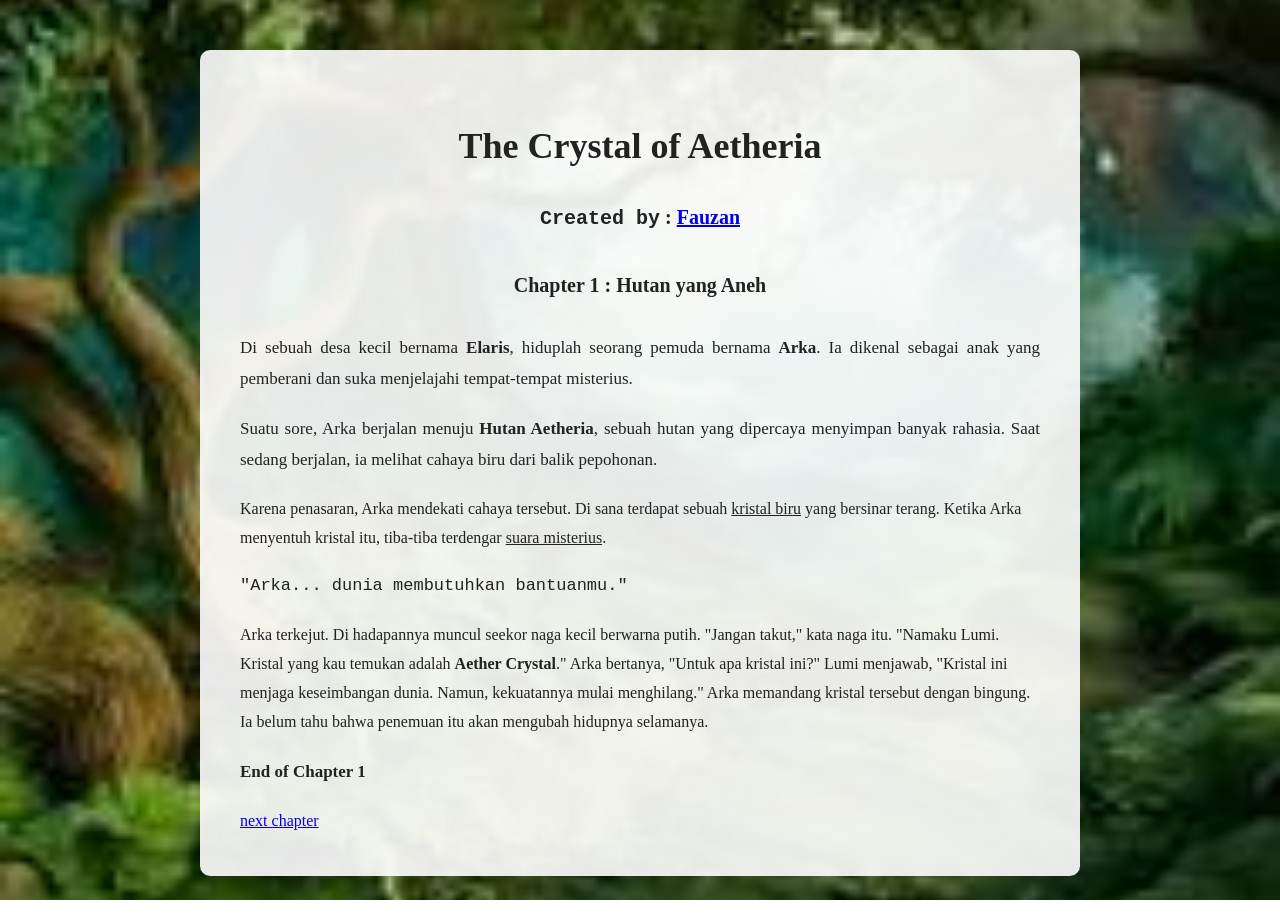
==== index.html @ 94af2418 "first commit" ====
<!DOCTYPE html>
<html lang="id">
    <head>
        <meta charset="UTF-8">
        <meta name="viewport" content="width=device-width, initial-scale=1.0">
        <title><novel-fauzan></title>
        <link rel="stylesheet" href="style.css">
    </head>
    <body>
        <div class="content">
        <h1>The Crystal of Aetheria</h1>
        <h3><code>Created by</code> : <a href="https://github.com/zannazima13-hub">Fauzan</a></h3>
        <h3>Chapter 1 : Hutan yang Aneh</h3>
        <p>Di sebuah desa kecil bernama <b>Elaris</b>, hiduplah seorang pemuda bernama <b>Arka</b>. Ia dikenal sebagai anak yang pemberani dan suka menjelajahi tempat-tempat misterius.
<p>Suatu sore, Arka berjalan menuju <b>Hutan Aetheria</b>, sebuah hutan yang dipercaya menyimpan banyak rahasia. Saat sedang berjalan, ia melihat cahaya biru dari balik pepohonan.</p>
Karena penasaran, Arka mendekati cahaya tersebut. Di sana terdapat sebuah <u>kristal biru</u> yang bersinar terang.
Ketika Arka menyentuh kristal itu, tiba-tiba terdengar <u>suara misterius</u>.
<p><code>"Arka... dunia membutuhkan bantuanmu."</code></p>
Arka terkejut. Di hadapannya muncul seekor naga kecil berwarna putih.
"Jangan takut," kata naga itu. "Namaku Lumi. Kristal yang kau temukan adalah <b>Aether Crystal</b>."
Arka bertanya, "Untuk apa kristal ini?"
Lumi menjawab, "Kristal ini menjaga keseimbangan dunia. Namun, kekuatannya mulai menghilang."
Arka memandang kristal tersebut dengan bingung. Ia belum tahu bahwa penemuan itu akan mengubah hidupnya selamanya.</p>

<p><strong> End of Chapter 1</strong></p>
<a href="chapter 2.html">next chapter</a>
        </div>
    </body>
</html>
---- style.css ----
h1 {
    text-align: center;
}

h3 {
    text-align: center;
}

p {
    text-align: justify;
}

body {
    background-image: url("hutan fantasy.jpeg");
    background-size: cover;
    background-position: center;
    background-attachment: fixed; margin: 0;
    font-family: georgia, "times new roman", times, serif;
    color: #222;

.content {
    max-width: 800px;
    margin: 50px auto;
    padding: 40px;
    background-color: rgba(255, 255, 255, 0.90);
    border-radius: 10px;
    line-height: 1.8;
}

h1 {
    text-align: center;
    font-size: 36px;
    margin-bottom: 10px;
}

h3 {
    text-align: center;
    font-size: 20px;
    margin-bottom: 30px;
}

p {
    text-align: justify;
    font-size: 17px;
    line-height: 1.8;
    margin-bottom: 20px;
}
<body>

    <div class="content"
}
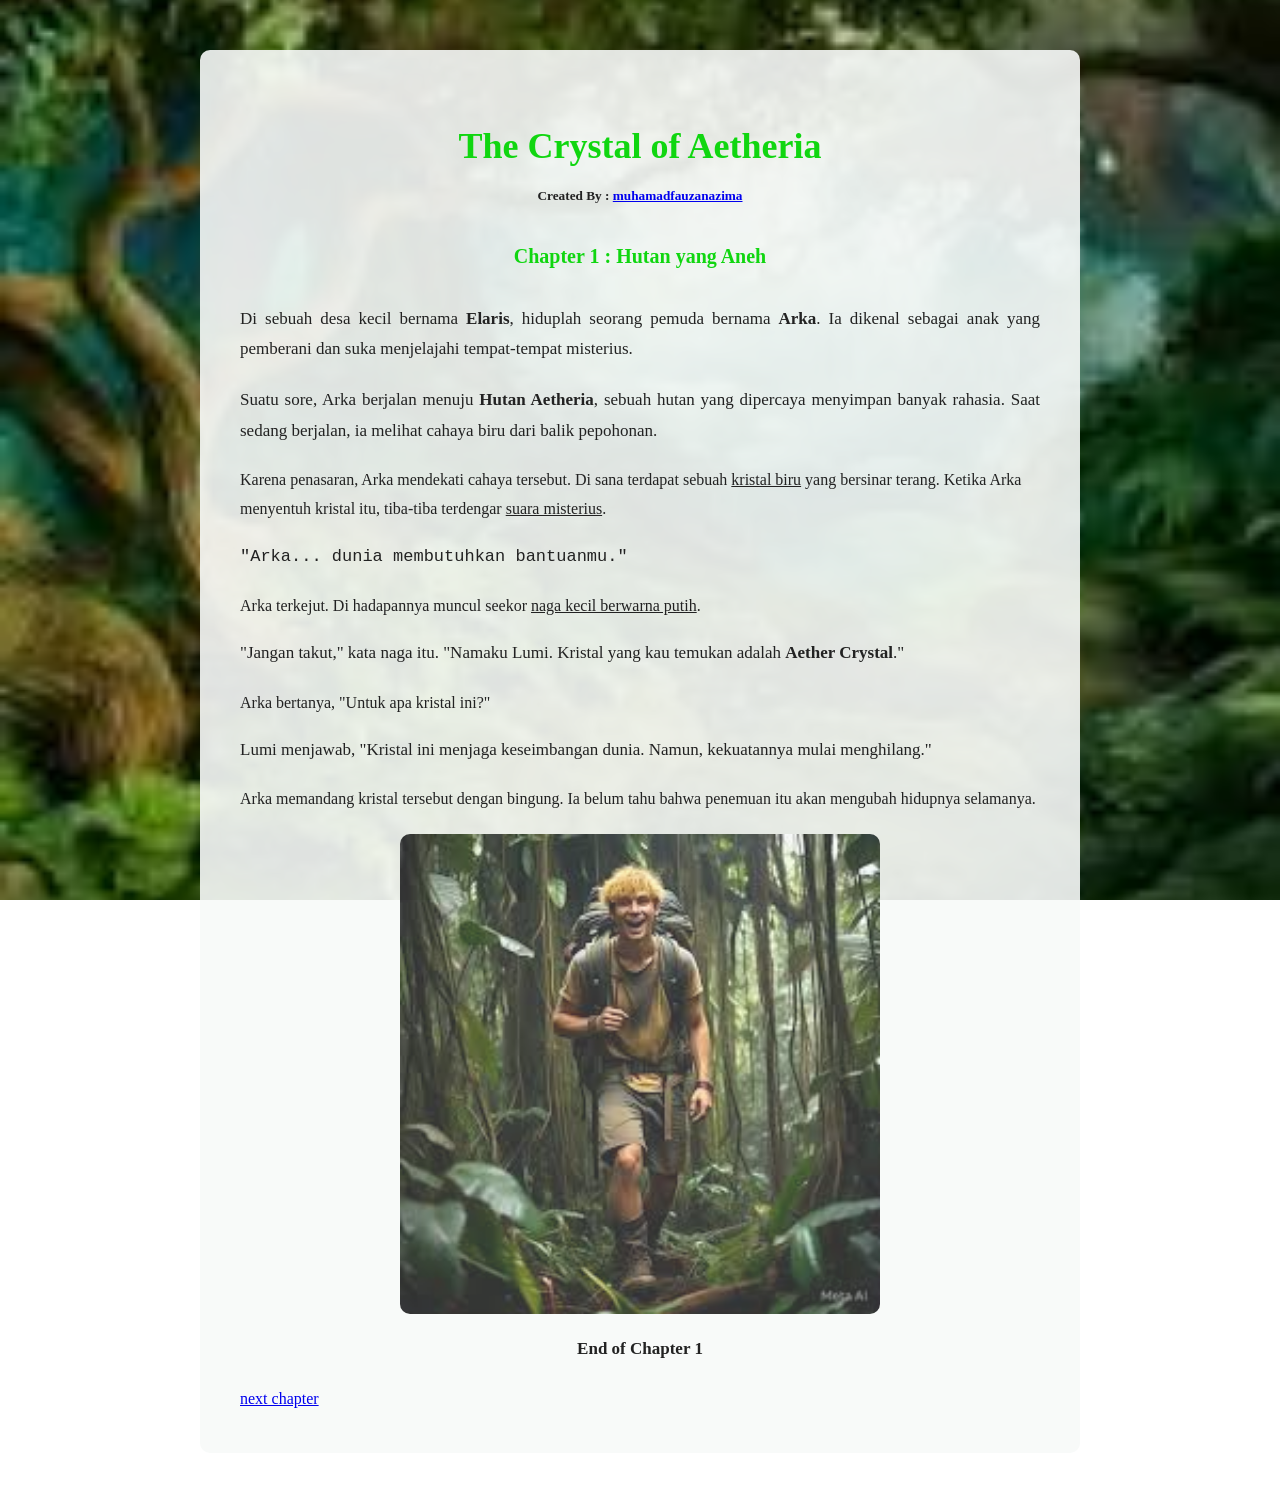
==== commit 8d0711d8: "menmabahkan image dan revisi web novel" ====
--- a/index.html
+++ b/index.html
@@ -9,20 +9,23 @@
     <body>
         <div class="content">
         <h1>The Crystal of Aetheria</h1>
-        <h3><code>Created by</code> : <a href="https://github.com/zannazima13-hub">Fauzan</a></h3>
+        <h5>Created By : <a href="https://github.com/zannazima13-hub">muhamadfauzanazima</a></h5>
         <h3>Chapter 1 : Hutan yang Aneh</h3>
         <p>Di sebuah desa kecil bernama <b>Elaris</b>, hiduplah seorang pemuda bernama <b>Arka</b>. Ia dikenal sebagai anak yang pemberani dan suka menjelajahi tempat-tempat misterius.
 <p>Suatu sore, Arka berjalan menuju <b>Hutan Aetheria</b>, sebuah hutan yang dipercaya menyimpan banyak rahasia. Saat sedang berjalan, ia melihat cahaya biru dari balik pepohonan.</p>
 Karena penasaran, Arka mendekati cahaya tersebut. Di sana terdapat sebuah <u>kristal biru</u> yang bersinar terang.
 Ketika Arka menyentuh kristal itu, tiba-tiba terdengar <u>suara misterius</u>.
 <p><code>"Arka... dunia membutuhkan bantuanmu."</code></p>
-Arka terkejut. Di hadapannya muncul seekor naga kecil berwarna putih.
-"Jangan takut," kata naga itu. "Namaku Lumi. Kristal yang kau temukan adalah <b>Aether Crystal</b>."
+Arka terkejut. Di hadapannya muncul seekor <u>naga kecil berwarna putih</u>.
+<p>"Jangan takut," kata naga itu. "Namaku Lumi. Kristal yang kau temukan adalah <b>Aether Crystal</b>."</p>
 Arka bertanya, "Untuk apa kristal ini?"
-Lumi menjawab, "Kristal ini menjaga keseimbangan dunia. Namun, kekuatannya mulai menghilang."
+<p>Lumi menjawab, "Kristal ini menjaga keseimbangan dunia. Namun, kekuatannya mulai menghilang."</p>
 Arka memandang kristal tersebut dengan bingung. Ia belum tahu bahwa penemuan itu akan mengubah hidupnya selamanya.</p>
 
-<p><strong> End of Chapter 1</strong></p>
+<img class="crystall.jpeg" src="hutan aneh.jpeg"
+alt="hutan aneh.jpeg">
+
+<p style="text-align: center;"><strong> End of Chapter 1</strong></p>
 <a href="chapter 2.html">next chapter</a>
         </div>
     </body>
--- a/style.css
+++ b/style.css
@@ -1,14 +1,4 @@
-h1 {
-    text-align: center;
-}
 
-h3 {
-    text-align: center;
-}
-
-p {
-    text-align: justify;
-}
 
 body {
     background-image: url("hutan fantasy.jpeg");
@@ -22,7 +12,7 @@
     max-width: 800px;
     margin: 50px auto;
     padding: 40px;
-    background-color: rgba(255, 255, 255, 0.90);
+    background-color: rgba(248, 250, 249, 0.9);
     border-radius: 10px;
     line-height: 1.8;
 }
@@ -30,23 +20,37 @@
 h1 {
     text-align: center;
     font-size: 36px;
-    margin-bottom: 10px;
+    margin-bottom: 5px;
+    color: rgb(16, 214, 16);
 }
 
 h3 {
     text-align: center;
     font-size: 20px;
     margin-bottom: 30px;
+    color: rgb(16, 214, 16);
 }
 
+h5 {
+    text-align: center;
+    margin-top: 0;
+    margin-bottom: 30px;
+}
 p {
     text-align: justify;
     font-size: 17px;
     line-height: 1.8;
     margin-bottom: 20px;
 }
-<body>
 
-    <div class="content"
+img {
+    display: block;
+    width: 60%;
+    margin: 20px auto;
+    max-width: 600px;
+    opacity: 0.8;
+    border-radius: 10px;
 }
 
+
+
